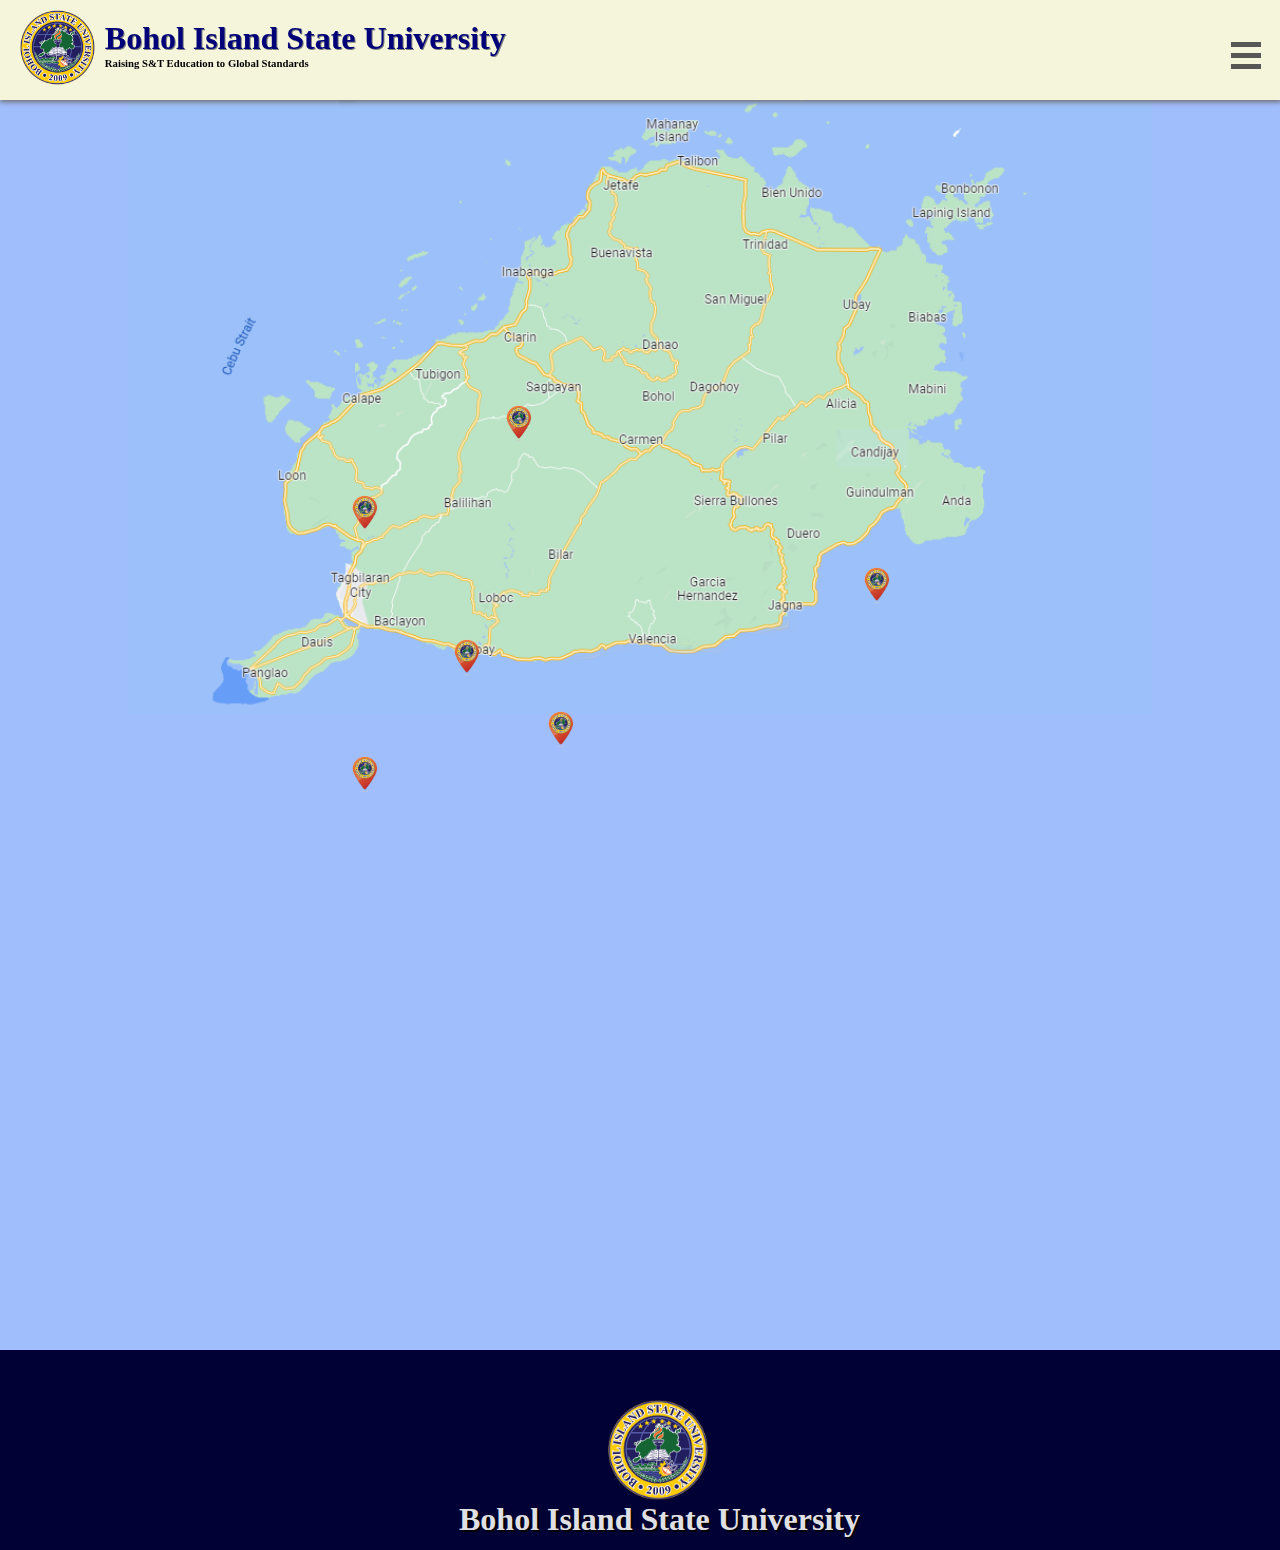
==== index.html @ 13147a53 "2nd commit" ====
<!DOCTYPE html>
<head>
    <meta charset="UTF-8">
    <meta http-equiv="X-UA-Compatible" content="IE=edge">
    <meta name="viewport" content="width=device-width, initial-scale=1.0">
    <title>Bohol Island State University</title>
    <link rel="stylesheet" href="front.css">
    <link rel="icon" href="logo.png">
</head>
<body><div class="burger">
    <div class="bur"></div>
    <div class="bur"></div>
    <div class="bur"></div>
    </div>
<header>
    <img class="BISUlogo"src="/logo.png" alt="BISU logo" height="75px">
    <h1>Bohol Island State University</h1>
    <h6>Raising S&T Education to Global Standards</h6>
</header>
<div class="bohol">
<img src="MAP.PNG" alt="Map of Bohol" width="80%" class="map">
</div>
<div class="Location">
    <img src="/icon.PNG" alt="Tagbilaran locator" class="tagbi">
    <img src="/icon.PNG" alt="Tagbilaran locator" class="balilihan">
    <img src="/icon.PNG" alt="Tagbilaran locator" class="calape">
    <img src="/icon.PNG" alt="Tagbilaran locator" class="clarin">
    <img src="/icon.PNG" alt="Tagbilaran locator" class="bilar">
    <img src="/icon.PNG" alt="Tagbilaran locator" class="candijay">
</div>
<footer>
    <img src="logo.png" alt="BISU logo" class="logfooter">
    <h1>Bohol Island State University</h1>
</footer>
</body>
</html>
---- front.css ----
.BISUlogo{
    float: left;
    margin-left: 20px;
    margin-right: 10px;
}
header h1{
margin-bottom: 0px;
padding-top: 10px;
color: rgb(0, 0, 121);
text-shadow: 1px 1px gray;
margin-top: 0px;

}
header h6{
margin-top: 0px;
}
header{
    background-color: beige;
    height: 90px;
    padding-top: 10px;
    box-shadow: 1px 1px 5px 1px rgb(110, 110, 110);
    width: 100%;
    position: fixed;
    z-index: 2;
    top: 0;
}
body{
    background-color:rgb(160, 189, 252);
    margin: 0%;
    height: 10%;
}
.bur{
    width: 30px;
    height: 5px;
    background-color: rgb(88, 87, 87);
    margin: 6px 0;
}
.burger{
    position: fixed;
    right:1.5%;
    top: 4%;
    z-index: 3;
}
.bohol {
    text-align: center;
    margin-top: 100px;
    position: relative;
}
.tagbi{
    width: 100px;
    height: 100px;
    position: absolute;
    right: 70%;
    top: 78%
}
.balilihan{
    width: 100px;
    height: 100px;
    position: absolute;
    right: 62%;
    top: 65%
}
.calape{
    width: 100px;
    height: 100px;
    position: absolute;
    right: 70%;
    top: 49%
}
.clarin{
    width: 100px;
    height: 100px;
    position: absolute;
    right: 58%;
    top: 39%;
}
.bilar{
    width: 100px;
    height: 100px;
    position: absolute;
    right: 54.7%;
    top: 73%;
}
.candijay{
    width: 100px;
    height: 100px;
    position: absolute;
    right: 30%;
    top: 57%;
}
footer{
    background-color:rgb(1, 1, 54);
    position: absolute;
    width: 1350px;
    height: 200px;
    top: 150%;
  }
  .logfooter{
    position:relative;
    width: 100px;
    height: 100px;
    top: 25%;
    left: 45%;
  }
  footer h1{
  color: rgb(224, 224, 228);
  text-shadow: 2px 2px rgb(0, 0, 0);
  position:absolute;
  top: 65%;
  left:34%;
}
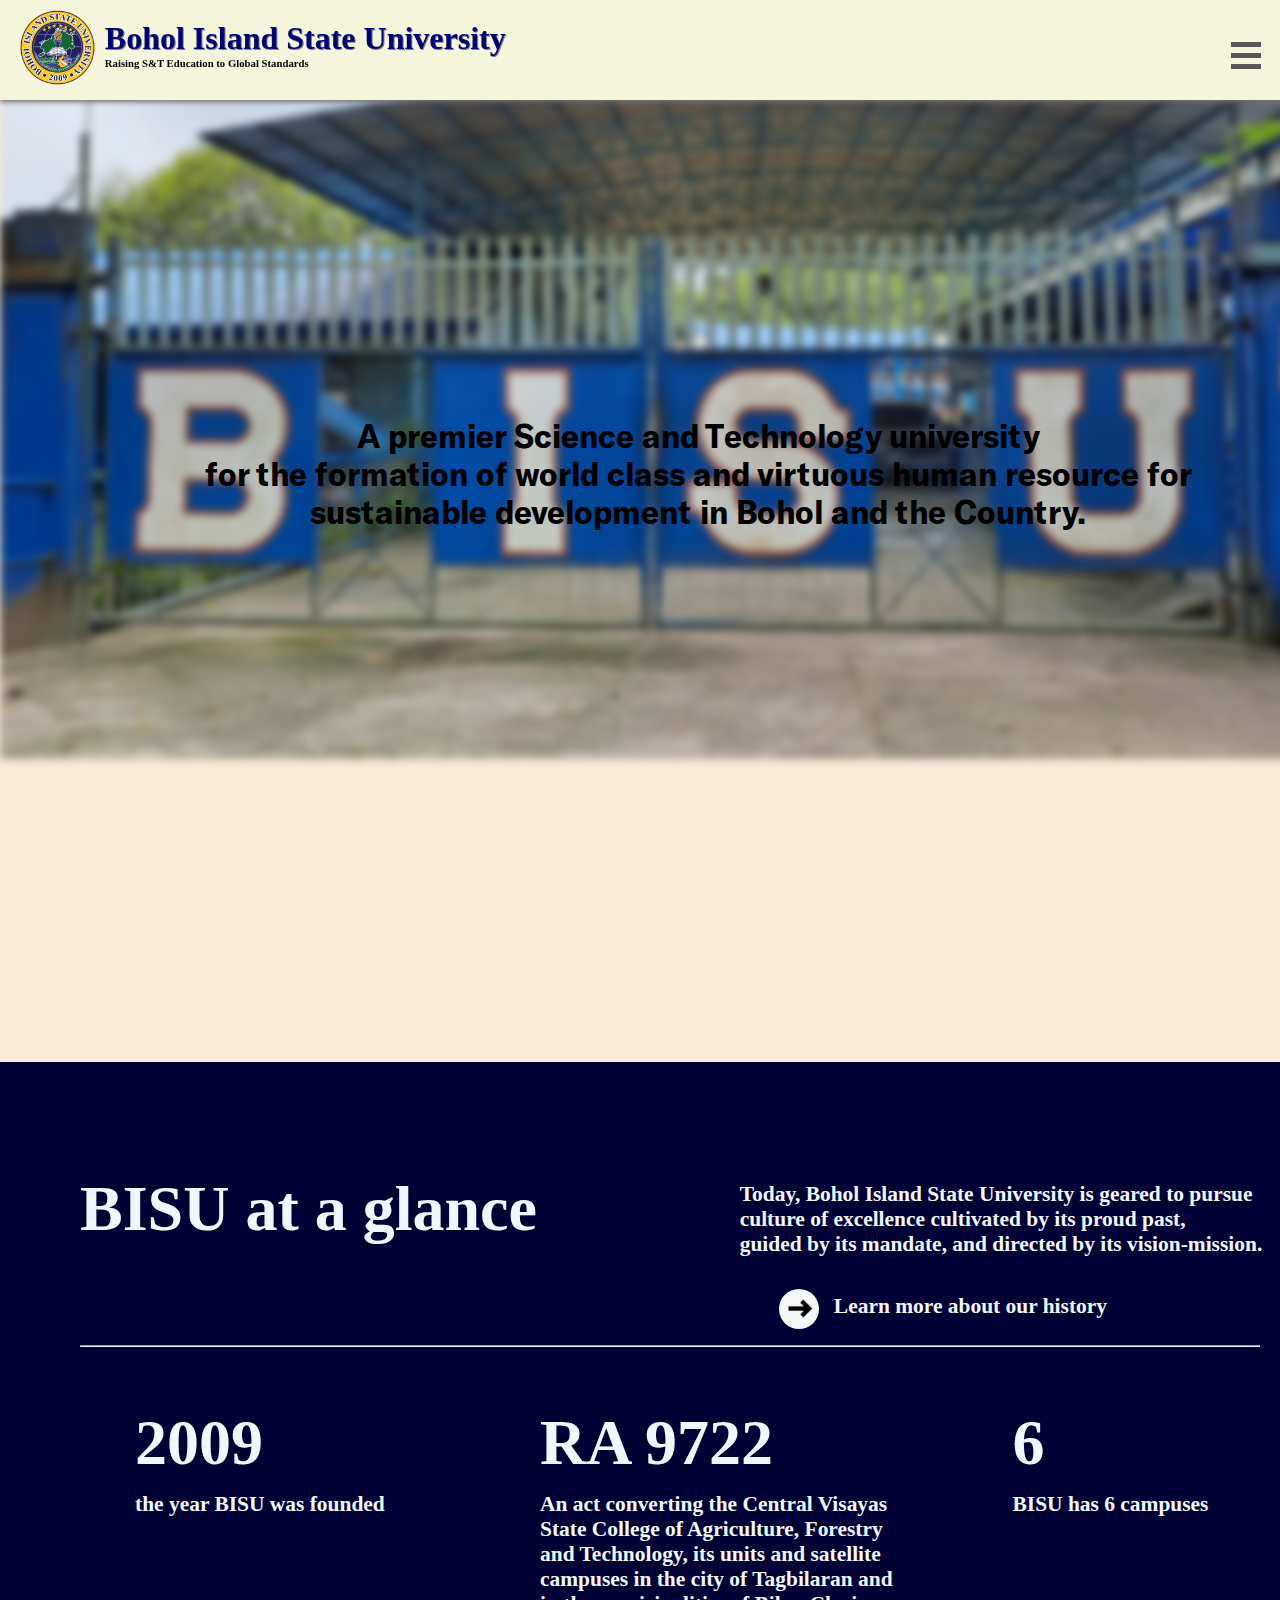
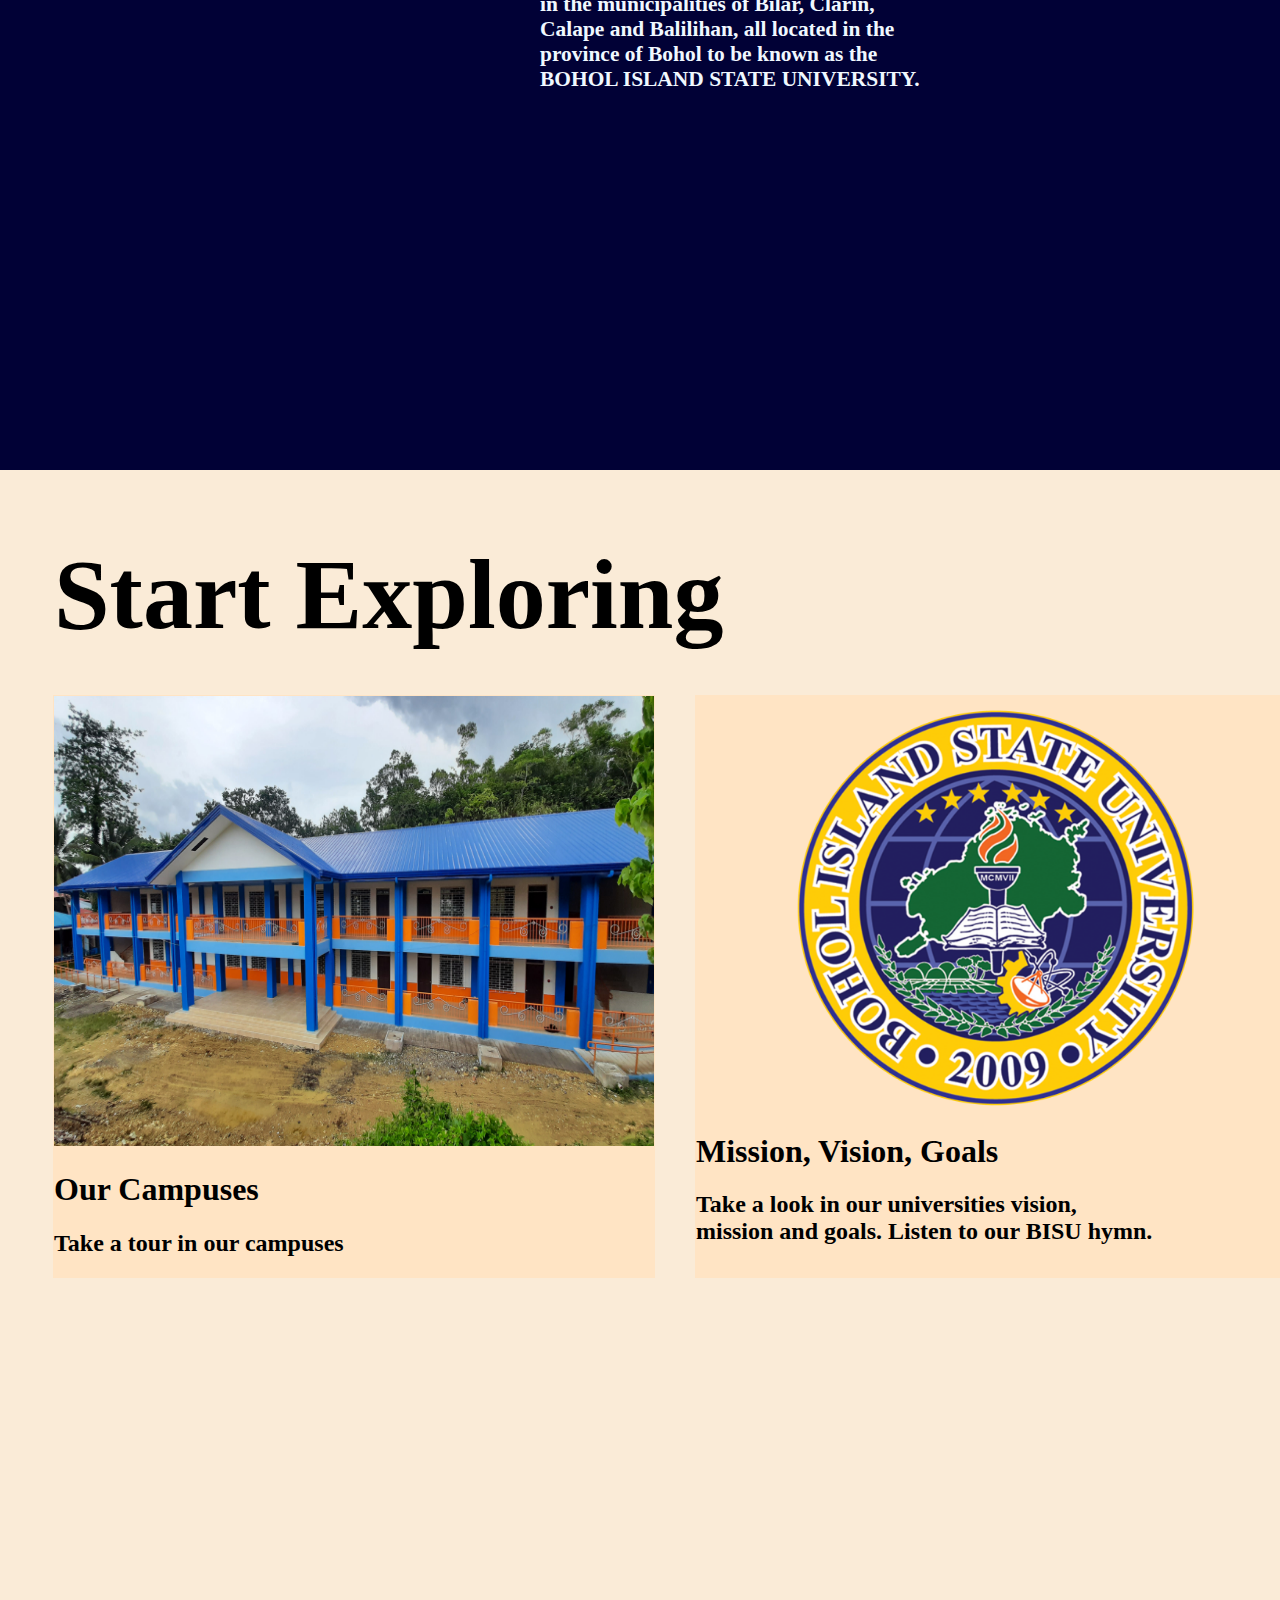
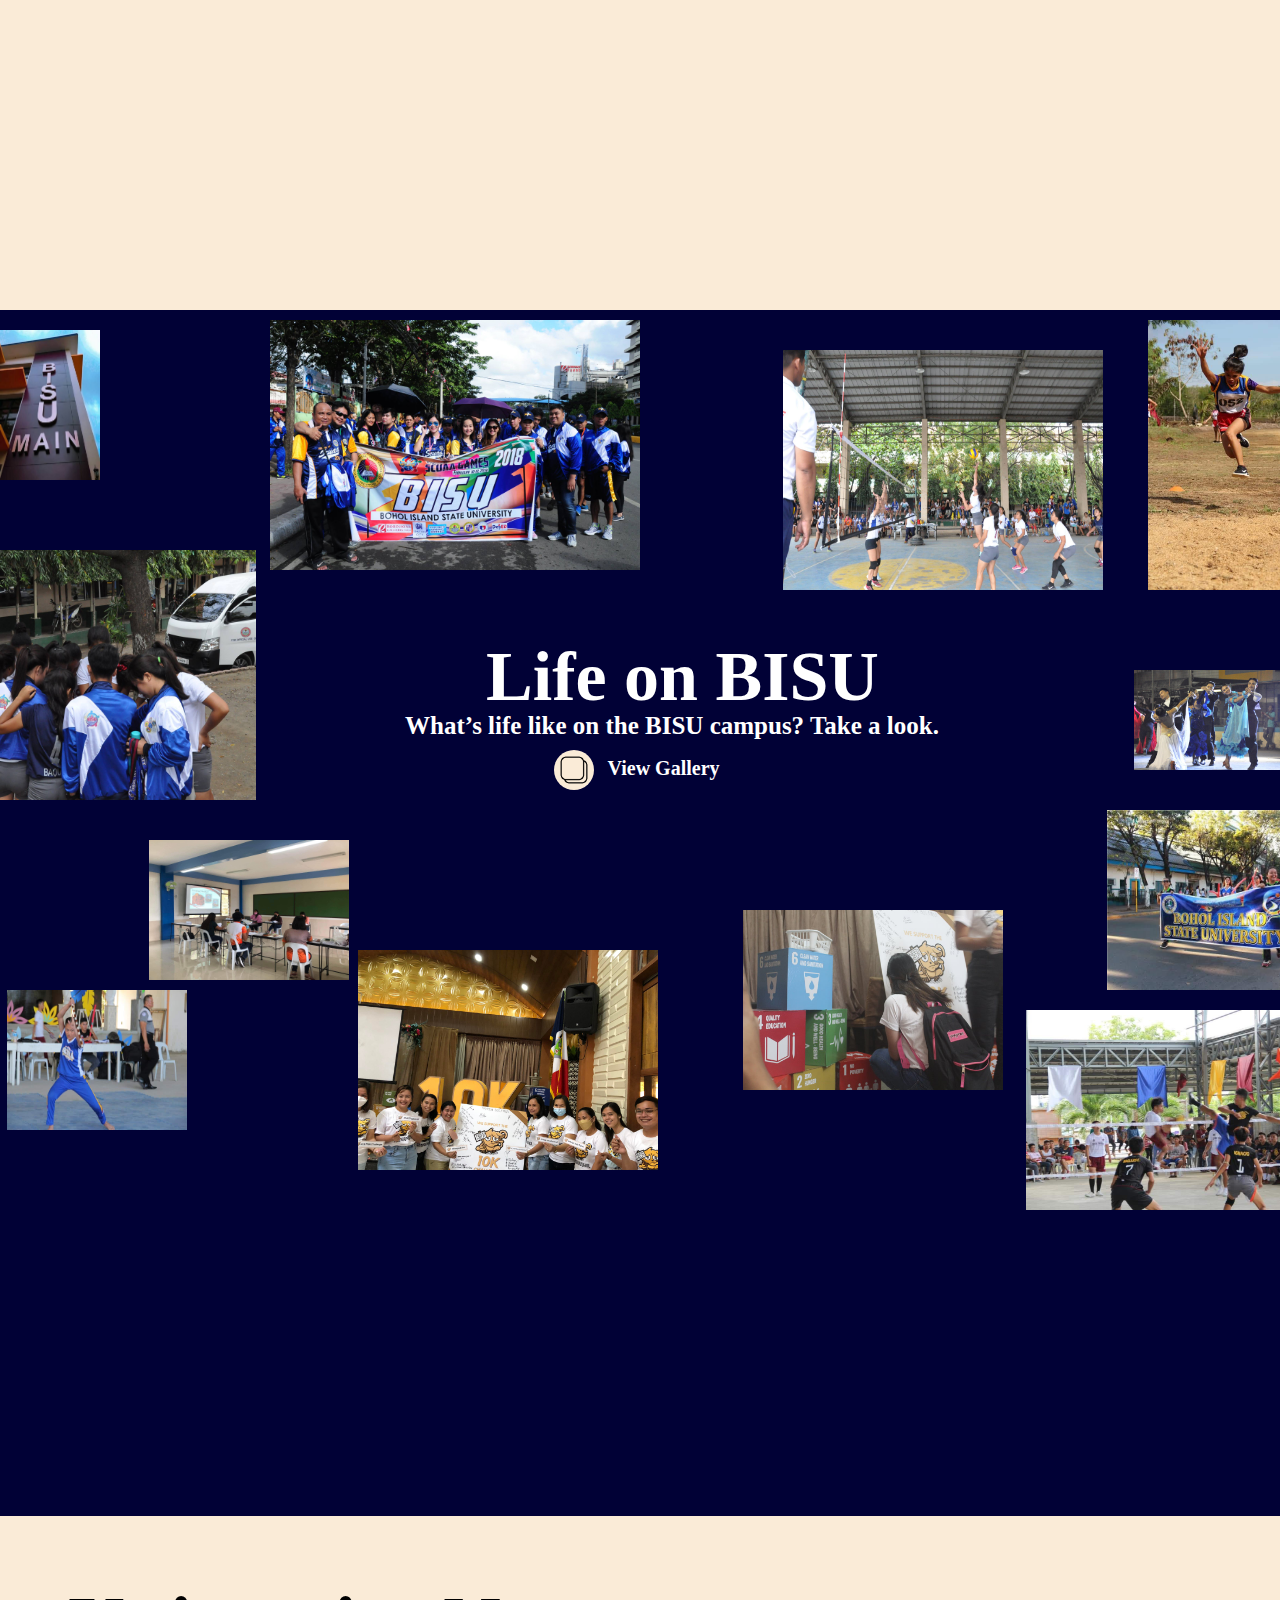
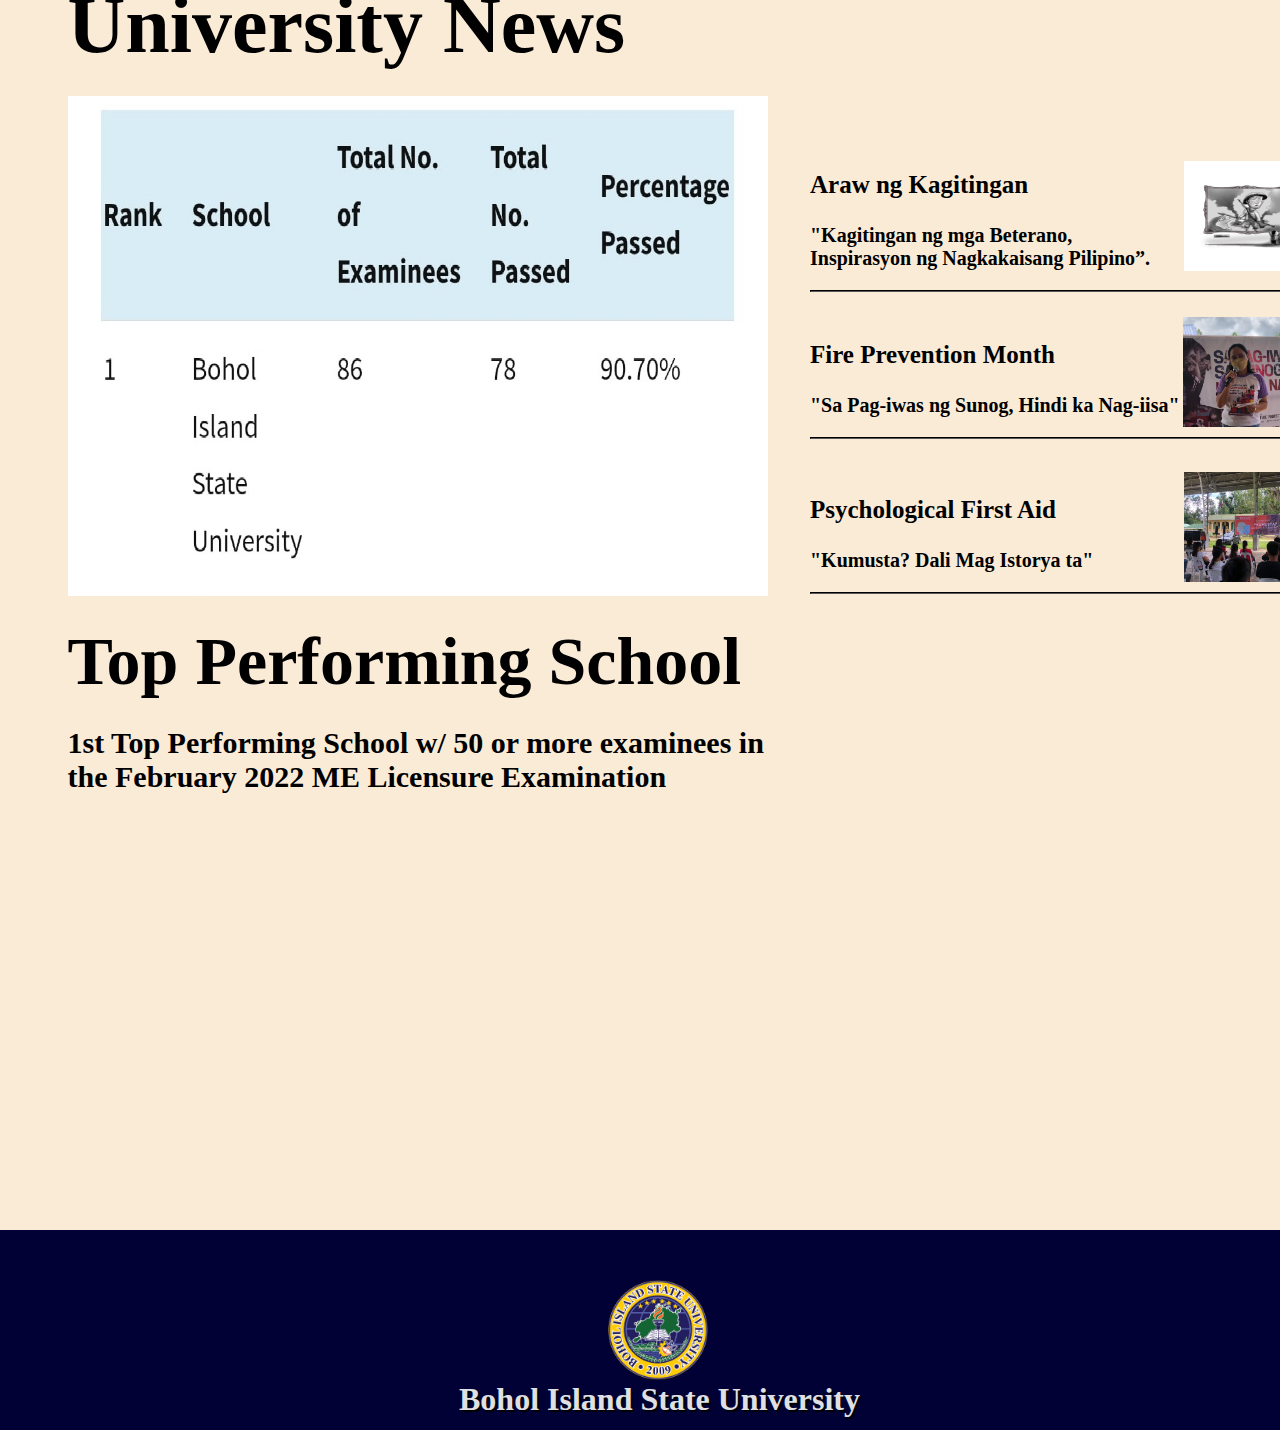
==== commit 426d4148: "3rd commit" ====
--- a/index.html
+++ b/index.html
@@ -1,36 +1,130 @@
 <!DOCTYPE html>
+<html lang="en">
 <head>
     <meta charset="UTF-8">
     <meta http-equiv="X-UA-Compatible" content="IE=edge">
     <meta name="viewport" content="width=device-width, initial-scale=1.0">
     <title>Bohol Island State University</title>
-    <link rel="stylesheet" href="front.css">
+    <link rel="stylesheet" href="home.css">
     <link rel="icon" href="logo.png">
 </head>
-<body><div class="burger">
-    <div class="bur"></div>
-    <div class="bur"></div>
-    <div class="bur"></div>
+<body>
+    <header>
+        <img class="BISUlogo"src="/logo.png" alt="BISU logo" height="75px">
+        <h1>Bohol Island State University</h1>
+        <h6>Raising S&T Education to Global Standards</h6>
+    </header>
+    <div class="burger">
+        <div class="bur"></div>
+        <div class="bur"></div>
+        <div class="bur"></div>
     </div>
-<header>
-    <img class="BISUlogo"src="/logo.png" alt="BISU logo" height="75px">
-    <h1>Bohol Island State University</h1>
-    <h6>Raising S&T Education to Global Standards</h6>
-</header>
-<div class="bohol">
-<img src="MAP.PNG" alt="Map of Bohol" width="80%" class="map">
-</div>
-<div class="Location">
-    <img src="/icon.PNG" alt="Tagbilaran locator" class="tagbi">
-    <img src="/icon.PNG" alt="Tagbilaran locator" class="balilihan">
-    <img src="/icon.PNG" alt="Tagbilaran locator" class="calape">
-    <img src="/icon.PNG" alt="Tagbilaran locator" class="clarin">
-    <img src="/icon.PNG" alt="Tagbilaran locator" class="bilar">
-    <img src="/icon.PNG" alt="Tagbilaran locator" class="candijay">
-</div>
-<footer>
-    <img src="logo.png" alt="BISU logo" class="logfooter">
-    <h1>Bohol Island State University</h1>
-</footer>
+    <div class="motto">
+        <h1><p>A premier Science and Technology university <br>
+             for the formation of world class and virtuous human resource for <br>
+             sustainable development in Bohol and the Country.
+        </p></h1>
+    </div> 
+    <div class="gate">
+    </div>   
+    div {
+        font-family: myFirstFont;
+      }
+    <div class="abisu">
+        <div class="bglance">
+        <h1>BISU at a glance</h1>
+        <h6 class="brief">Today, Bohol Island State University is geared to pursue <br> 
+            culture of excellence cultivated by its proud past, <br>guided by its mandate,
+             and directed by its vision-mission.</h6>
+             <!-- <img src="arrow.png" alt="arrow" class="arrow"> -->
+        <div class="arrow">
+        </div>
+        <h6 class="history"> Learn more about our history</h6>
+             <hr>
+        <h1 class="year">2009</h1>
+        <h6 class="found">the year BISU was founded</h6>
+
+        <h1 class="RA">RA 9722</h1>
+        <h6 class="act">An act converting the Central Visayas <br> 
+            State College of Agriculture, Forestry <br>
+            and Technology, its units and satellite <br>
+            campuses in the city of Tagbilaran and <br>
+            in the municipalities of Bilar, Clarin, <br>Calape 
+            and Balilihan, all located in the<br> province of 
+            Bohol to be known as the <br>
+            BOHOL ISLAND STATE UNIVERSITY.</h6>
+        <h1 class="camp">6</h1>
+        <h6 class="campus">BISU has 6 campuses</h6>
+    </div>
+    </div>
+    <div class="start">
+        <h1 class="explore"> Start Exploring </h1>
+        <table>
+            <tr>
+            <td class="t1">
+                <img src="campus.jpg" alt="Balilihan Campus">
+                <h1>Our Campuses</h1>
+                <h2>Take a tour in our campuses</h2>
+            </td>
+                <td class="t2">
+                    <img src="logo.png" alt="BISU logo" class="bisulo">
+                   
+                    <h1> Mission, Vision, Goals</h1>
+                    <h2> Take a look in our universities vision,<br>
+                    mission and goals. Listen to our BISU hymn.</h2>
+                </td>
+            </tr>
+        </table>
+    </div>    
+    <div class="gallery">
+        <h1 class="life">Life on BISU</h1>
+        <h5 class="look">What’s life like on the BISU campus? Take a look.</h5>
+        <h6 class="gal">View Gallery</h6>
+        <img class="gallicon"src="/gallery.PNG" alt="">
+        <img src="1.jpg" alt="BISU SCUAA 2018" class="tarp">
+        <img src="12.jpg" alt="BISU MAIN" class="main">
+        <img src="2.jpg" alt="Volleyball players huddle" class="huddle">
+        <img src="3.jpg" alt="Students playing volleyball" class="vball">
+        <img src="9.jpg" alt="High jump" class="hjump">
+        <img src="4.jpg" alt="dance sports" class="dsports">
+        <img src="5.jpg" alt="title proposal" class="title">
+        <img src="8.jpg" alt="Arnis" class="arnis">
+        <img src="6.jpg" alt="Little Tarsi 10K Challenge" class="tarsi">
+        <img src="7.jpg" alt="student signing" class="sign">
+        <img src="10.jpg" alt="Parade" class="parade">
+        <img src="11.jpg" alt="student playing sepak takraw" class="takraw">
+    </div>        
+    <div class="news">
+        <div>
+        <h1 class="unews">University News</h1>
+        <img src="top1.jpg" alt="Top Performing School" class="top">
+        <h2 class="hl">Top Performing  School</h2>
+        <h3 class="des">1st Top Performing School w/ 50 or more examinees
+            in <br>the February 2022 ME Licensure Examination</h3>
+        </div>
+        <div class="Kag">    
+        <h3 class="araw">Araw ng Kagitingan</h3> 
+        <h3 class="theme">"Kagitingan ng mga Beterano, 
+            <br>Inspirasyon ng Nagkakaisang Pilipino”.</h3>  
+            <img src="valor.jpg" alt="Day of Valor" class="valor">
+             <hr class="hr1">
+        </div>
+        <div class="fire">
+            <h3 class="preve">Fire Prevention Month</h3> 
+            <h3 class="iwas">"Sa Pag-iwas ng Sunog, Hindi ka Nag-iisa"</h3>  
+                <img src="sunog.jpg" alt="Dr. Arceli Hernando" class="sunog">
+                <hr class="hr2">
+        </div>
+        <div class="paf">
+            <h3 class="first">Psychological First Aid</h3> 
+            <h3 class="aid">"Kumusta? Dali Mag Istorya ta"</h3>  
+                <img src="PAF.jpg" alt="Psychological First Aid" class="psych">
+                <hr class="hr3">
+        </div>
+    </div>
+    <footer>
+        <img src="logo.png" alt="BISU logo" class="logfooter">
+        <h1>Bohol Island State University</h1>
+    </footer>
 </body>
 </html>--- a/home.css
+++ b/home.css
@@ -0,0 +1,464 @@
+.BISUlogo{
+    float: left;
+    margin-left: 20px;
+    margin-right: 10px;
+}
+header h1{
+    margin-bottom: 0px;
+    padding-top: 10px;
+    color: rgb(0, 0, 121);
+    text-shadow: 1px 1px gray;
+    margin-top: 0px;
+}
+header h6{
+    margin-top: 0px;
+}
+header{
+    background-color: beige;
+    height: 90px;
+    padding-top: 10px;
+    box-shadow: 1px 1px 5px 1px rgb(110, 110, 110);
+    width: 100%;
+    position: fixed;
+    z-index: 2;
+    top: 0;
+}
+body{
+    background-color:antiquewhite;
+    margin: 0%;
+}
+.bur{
+    width: 30px;
+    height: 5px;
+    background-color: rgb(88, 87, 87);
+    margin: 6px 0;
+}
+.burger{
+    position: fixed;
+    right:1.5%;
+    top: 4%;
+    z-index: 3;
+}
+.motto{
+    position: absolute;
+    text-align: center;
+    margin: 30% auto;
+    left: 16%;
+    z-index: 1;
+    font-family: myFirstFont;
+}
+@font-face {
+    font-family: myFirstFont;
+    src: url("GTBold.ttf");
+  }
+.gate{
+    position:absolute;
+    width: 1350px;
+    height: 2000px;
+    background-image: url("gate.jpg");
+    background-size: contain;
+    background-repeat: no-repeat;
+    filter: blur(4.5px);
+}
+.abisu{
+    background-color:rgb(1, 1, 54);
+    position: absolute;
+    width: 1350px;
+    height: 2000px;
+    top: 118%;
+    
+}
+.bglance{
+    color: aliceblue;
+    padding-top: 5%;
+    font-size: xx-large;
+    margin-left: 80px;
+}
+.brief{
+    position:absolute;
+    top: 3.5%;
+    right: 6.5%;
+}
+hr {
+    display:block;
+    margin-top: 0.5em;
+    margin-bottom: 0.5em;
+    margin-left: 0px;
+    margin-right: 90px;
+    border-style: inset;
+    border-width: 1px;
+    color: aliceblue;
+  }
+.history{
+    position:absolute;
+    top: 9.1%;
+    right: 18%;
+}
+.arrow{
+    /* background-color: antiquewhite; */
+    background-image: url("arrow3.png");
+    background-size: cover;
+    background-position-y:center;
+    border-radius: 50%;
+    height: 40px;
+    width: 40px;
+    background-size: 150px;
+    background-position-x: 46.5%;
+    position: relative;
+    left:55%;
+}
+.year{
+    position:absolute;
+    left: 10%;
+}
+.found{
+    position:absolute;
+    left: 10%;
+    top: 19%;
+}
+.RA{
+    position:absolute;
+    left: 40%;
+}
+.act{
+    position:absolute;
+    left: 40%;
+    top: 19%;
+}
+.camp
+{
+    position:absolute;
+    left: 75%;
+}
+.campus{
+    position:absolute;
+    left: 75%;
+    top: 19%;
+}
+.start{
+    background-color:antiquewhite;
+    position: absolute;
+    width: 1350px;
+    height: 2000px;
+    top: 230%;
+}
+.explore{
+    position:absolute;
+    left: 4%;
+    font-size: 100px;
+}
+td{
+    position: relative;
+    background-color: bisque;
+    top: 50px;
+    
+}
+td img{
+   width: 600px;
+   height: 450px; 
+ 
+}
+.bisulo{
+    width: 400px;
+    height: 400px;
+    padding: 0 100px;
+}
+table{
+    margin: 0 auto;
+    margin-top: 10%;
+    width: 800px;
+    border-spacing: 40px;
+}
+.t1:hover{
+    background-color:floralwhite;
+}
+.t2:hover{
+    background-color:floralwhite;
+}
+.gallery{
+    background-color:rgb(1, 1, 54);
+    position: absolute;
+    width: 1350px;
+    height: 2000px;
+    top: 390%;
+}
+.life{
+    position:absolute;
+    font-size: 70px;
+    top: 280px;
+    font-family:serif;
+    color: white;
+    left: 36%;
+}
+.look{
+    position:absolute;
+    left: 5%;
+    font-size: 25px;
+    top: 360px;
+    font-family:serif;
+    color: white;
+    left: 30%;
+}
+.gal{
+    position:absolute;
+    font-size: 20px;
+    top: 400px;
+    font-family:serif;
+    color: white;
+    left: 45%;
+}
+.gallicon{
+
+    background-color: antiquewhite; 
+    /* background-image: url(arrow3.png); */
+    background-size: cover;
+    background-position-y: center;
+    border-radius: 50%;
+    height: 40px;
+    width: 40px;
+    top: 22%;
+    background-size: 150px;
+    /* background-position-x: 46.5%; */
+    position: relative;
+    left: 41%;
+    z-index: 1;
+}
+.main{
+    height: 150px;
+    width: 100px;
+    position: absolute;
+    left:0px;
+    top: 20px;
+}
+.tarp{
+    height: 250px;
+    width:370px;
+    position: absolute;
+    left:20%;
+    top: .5%;
+}
+.huddle{
+    height: 250px;
+    width:350px;
+    position: absolute;
+    left:-7%;
+    top: 12%;
+}
+.vball{
+    height: 240px;
+    width:320px;
+    position: absolute;
+    left: 58%;
+    top: 2% ;
+}
+.hjump{
+    height: 270px;
+    width:200px;
+    position: absolute;
+    left: 85%;
+    top: .5%;
+}
+.dsports{
+    height: 100px;
+    width:150px;
+    position: absolute;
+    left: 84%;
+    top: 18%;
+}   
+.title{
+    height: 140px;
+    width:200px;
+    position: absolute;
+    left: 11%;
+    top: 26.5%;
+}
+.arnis{
+    height: 140px;
+    width:180px;
+    position: absolute;
+    left: .5%;
+    top: 34%;
+}
+.tarsi{
+    height: 220px;
+    width:300px;
+    position: absolute;
+    left: 26.5%;
+    top: 32%;
+}
+.sign{
+    height: 180px;
+    width:260px;
+    position: absolute;
+    left: 55%;
+    top: 30%; 
+}
+.parade{
+    height: 180px;
+    width:260px;
+    position: absolute;
+    left: 82%;
+    top: 25%;   
+}
+.takraw{
+    height: 200px;
+    width:320px;
+    position: absolute;
+    left: 76%;
+    top: 35%; 
+}
+.news{
+    background-color:antiquewhite;
+    position: absolute;
+    width: 1350px;
+    height: 1000px;
+    top: 524%;
+}
+.unews{
+    position:absolute;
+    font-size: 80px;
+    top:1%;
+    font-family:serif;
+    color:black;
+    left: 5%;
+}
+.top{
+    height: 500px;
+    width:700px;
+    position: absolute;
+    left: 5%;
+    top: 18%;
+}
+.hl{
+    position:absolute;
+    font-size: 68px;
+    top:65%;
+    font-family:serif;
+    color:black;
+    left: 5%;
+}
+.des{
+    position:absolute;
+    font-size: 30px;
+    top:78%;
+    font-family:serif;
+    color:black;
+    left: 5%;
+}
+.araw{
+    font-size: 25px;
+    font-family:serif;
+    color:black;
+}
+.theme{
+    font-size: 20px;
+    font-family:serif;
+    color:black;
+}
+.valor{
+    height: 110px;
+    width:140px;
+    position: absolute;
+    top: 10%;
+    left: 110%;
+} 
+.hr1{
+    display:block;
+    margin-left: 0%;
+    margin-right: 0%;
+    border-style: inset;
+    border-width: 1px;
+    border-color: rgb(3, 3, 3);
+    position:relative;
+    width: 150%;
+  }
+  .Kag{
+      position: absolute;
+      left: 60%;
+      top: 23%;
+  }
+.fire{
+    position: absolute;
+    left: 60%;
+    top: 40%;
+}
+.preve{
+    font-size: 25px;
+    font-family:serif;
+    color:black;
+}
+.iwas{
+    font-size: 20px;
+    font-family:serif;
+    color:black;
+}
+.sunog{
+    height: 110px;
+    width:140px;
+    position: absolute;
+    top: 1%;
+    left: 101%;
+} 
+.hr2{
+    display:block;
+    margin-left: 0%;
+    margin-right: 0%;
+    border-style: inset;
+    border-width: 1px;
+    border-color: rgb(3, 3, 3);
+    position:relative;
+    width: 138%;
+  }
+.paf{
+    position: absolute;
+    left: 60%;
+    top: 55.5%;
+}
+.first{
+    font-size: 25px;
+    font-family:serif;
+    color:black;
+}
+.aid{
+    font-size: 20px;
+    font-family:serif;
+    color:black;
+}
+.psych{
+    height: 110px;
+    width:140px;
+    position: absolute;
+    top: 1%;
+    left: 132%;
+} 
+.hr3{
+    display:block;
+    margin-left: 0%;
+    margin-right: 0%;
+    border-style: inset;
+    border-width: 1px;
+    border-color: rgb(3, 3, 3);
+    position:relative;
+    width: 180%;
+  }
+  footer{
+    background-color:rgb(1, 1, 54);
+    position: absolute;
+    width: 1350px;
+    height: 200px;
+    top: 670%;
+  }
+  .logfooter{
+    position:relative;
+    width: 100px;
+    height: 100px;
+    top: 25%;
+    left: 45%;
+  }
+  footer h1{
+  color: rgb(224, 224, 228);
+  text-shadow: 2px 2px rgb(0, 0, 0);
+  position:absolute;
+  top: 65%;
+  left:34%;
+}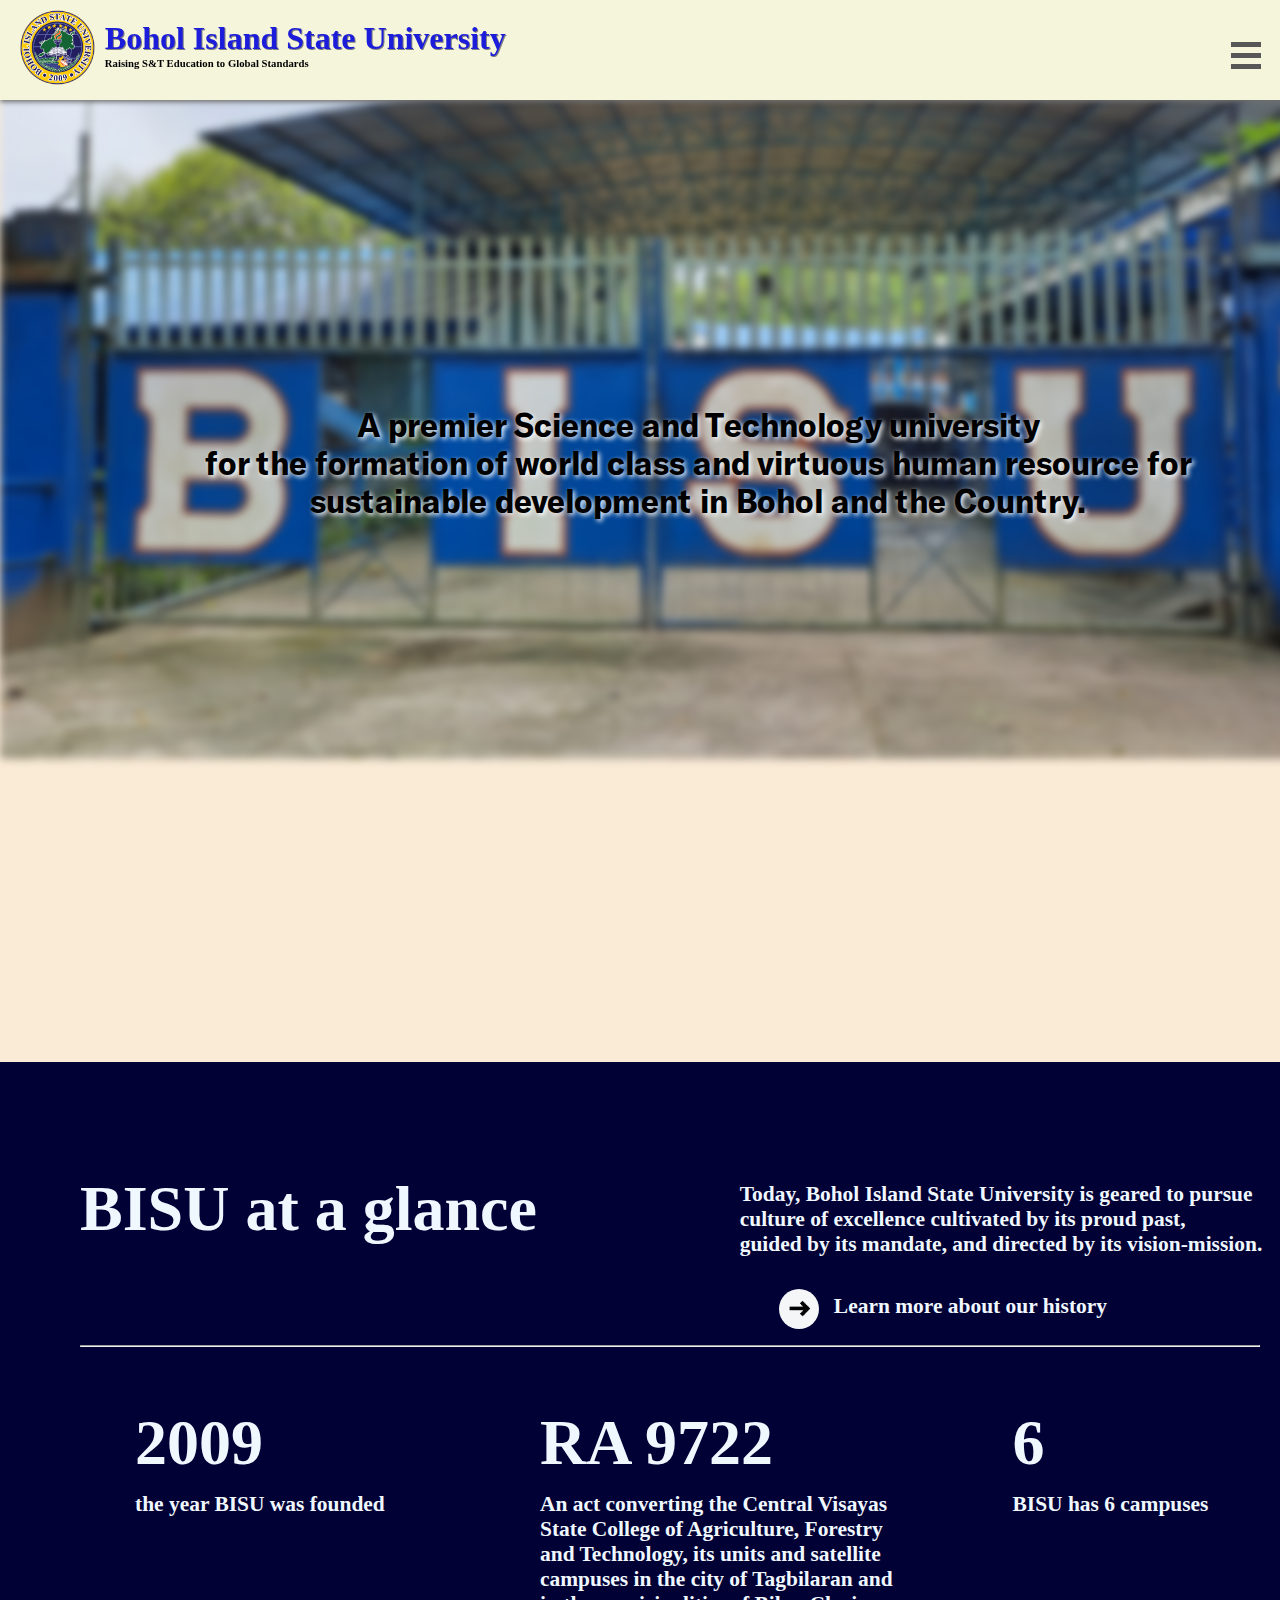
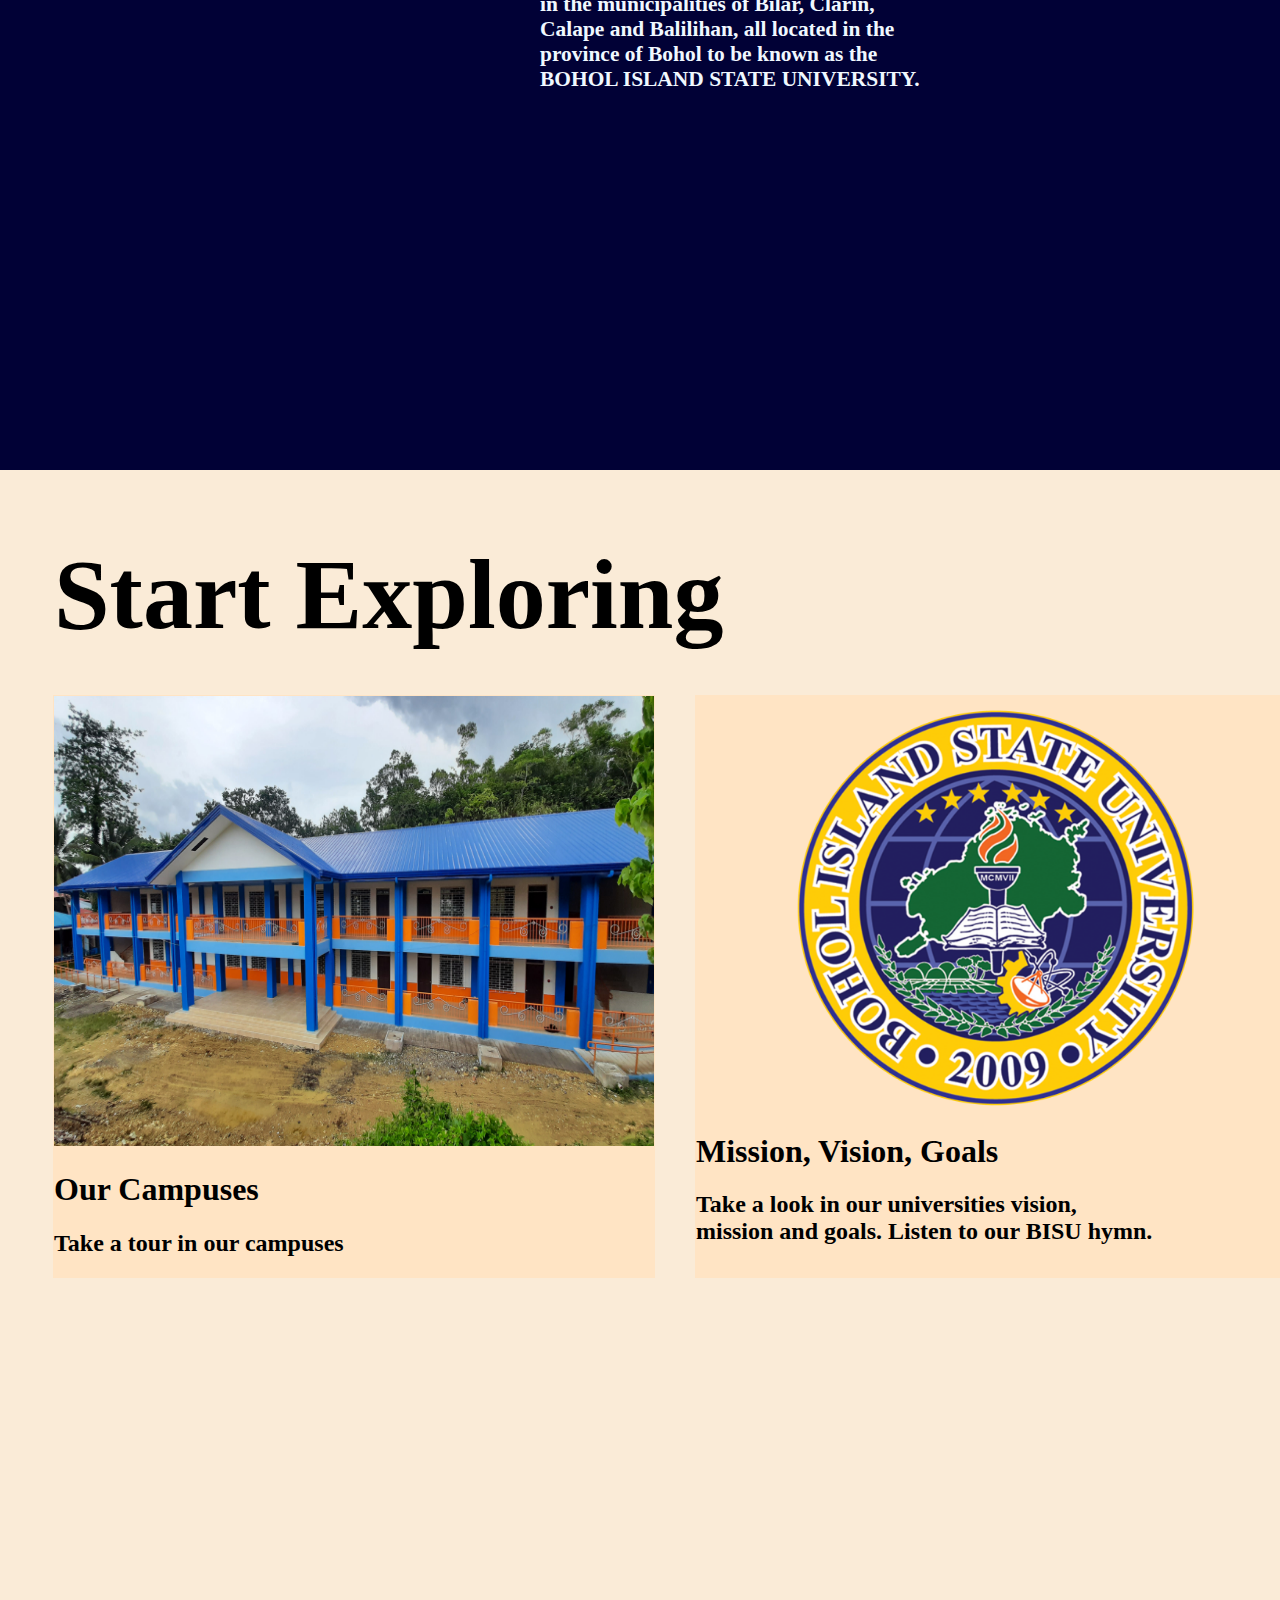
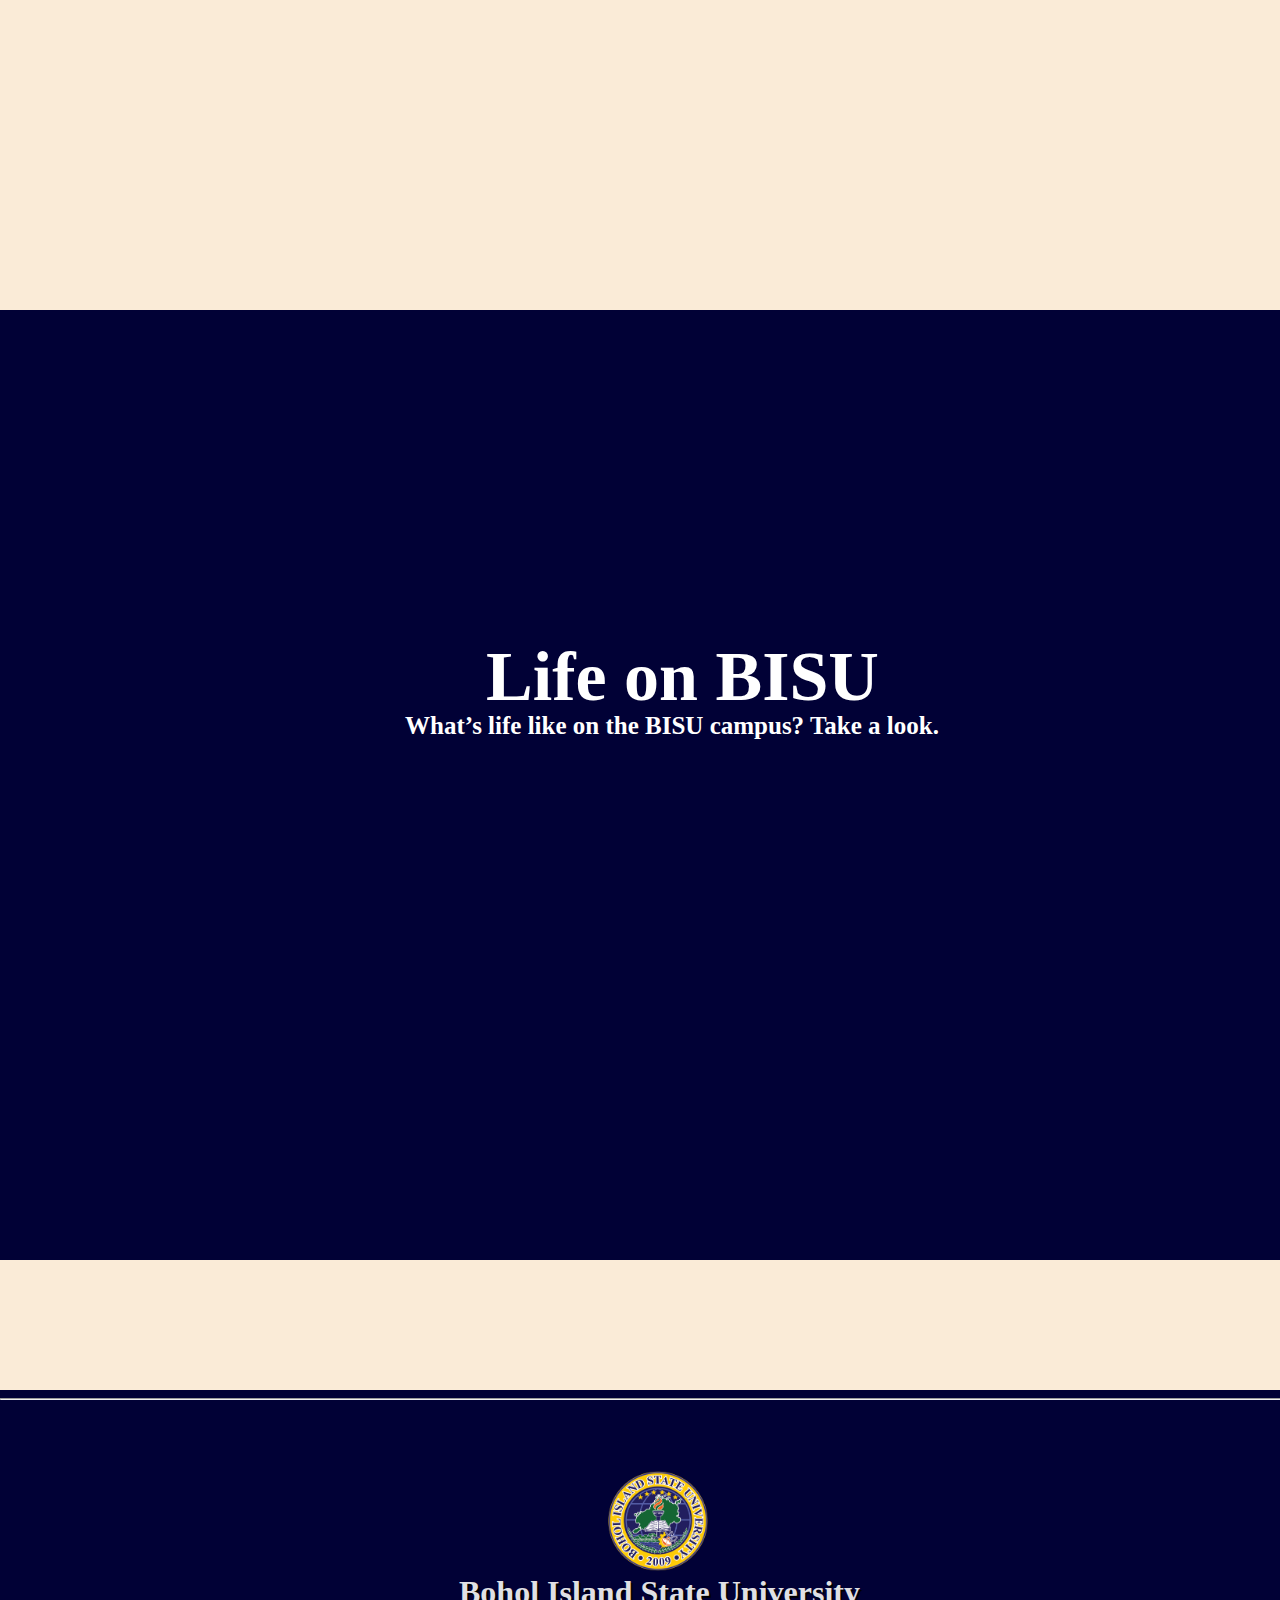
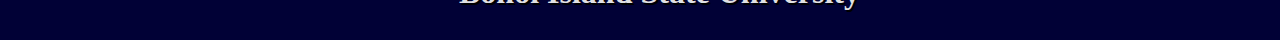
==== commit 2f957ae2: "4th Commit" ====
--- a/index.html
+++ b/index.html
@@ -9,21 +9,31 @@
     <link rel="icon" href="logo.png">
 </head>
 <body>
-    <header>
-        <img class="BISUlogo"src="/logo.png" alt="BISU logo" height="75px">
+    <header id="header">
+        <img class="BISUlogo"src="./logo.png" alt="BISU logo" height="75px">
         <h1>Bohol Island State University</h1>
         <h6>Raising S&T Education to Global Standards</h6>
+        <div class="nav" id="nav">
+            <a href="/" class="navhome"><h1>HOME</h1>
+            <hr> </a>
+            <a href="history.html" class="navhistory"><h1>HISTORY</h1>
+            <hr> </a>
+            <a href="/map.html" class="navcamp"><h1>CAMPUS</h1>
+            <hr> </a>
+            <a href="/VMG.html" class="navis"><h1>Vision, Mission, and Goals</h1>
+            <hr></a>
+        </div>
     </header>
-    <div class="burger">
+    <div class="burger" onclick="visibility()">
         <div class="bur"></div>
         <div class="bur"></div>
         <div class="bur"></div>
     </div>
     <div class="motto">
-        <h1><p>A premier Science and Technology university <br>
+        <h1>A premier Science and Technology university <br>
              for the formation of world class and virtuous human resource for <br>
              sustainable development in Bohol and the Country.
-        </p></h1>
+        </h1>
     </div> 
     <div class="gate">
     </div>   
@@ -37,8 +47,10 @@
             culture of excellence cultivated by its proud past, <br>guided by its mandate,
              and directed by its vision-mission.</h6>
              <!-- <img src="arrow.png" alt="arrow" class="arrow"> -->
+        <a href="history.html">
         <div class="arrow">
         </div>
+        </a>
         <h6 class="history"> Learn more about our history</h6>
              <hr>
         <h1 class="year">2009</h1>
@@ -62,16 +74,22 @@
         <table>
             <tr>
             <td class="t1">
+                <a href="/map.html">
+                <div class="ourcampus">
                 <img src="campus.jpg" alt="Balilihan Campus">
                 <h1>Our Campuses</h1>
                 <h2>Take a tour in our campuses</h2>
+                </div>
+                </a>
             </td>
                 <td class="t2">
+                    <a href="/VMG.html">
                     <img src="logo.png" alt="BISU logo" class="bisulo">
                    
                     <h1> Mission, Vision, Goals</h1>
                     <h2> Take a look in our universities vision,<br>
                     mission and goals. Listen to our BISU hymn.</h2>
+                </a>
                 </td>
             </tr>
         </table>
@@ -79,52 +97,64 @@
     <div class="gallery">
         <h1 class="life">Life on BISU</h1>
         <h5 class="look">What’s life like on the BISU campus? Take a look.</h5>
-        <h6 class="gal">View Gallery</h6>
-        <img class="gallicon"src="/gallery.PNG" alt="">
-        <img src="1.jpg" alt="BISU SCUAA 2018" class="tarp">
-        <img src="12.jpg" alt="BISU MAIN" class="main">
-        <img src="2.jpg" alt="Volleyball players huddle" class="huddle">
-        <img src="3.jpg" alt="Students playing volleyball" class="vball">
-        <img src="9.jpg" alt="High jump" class="hjump">
-        <img src="4.jpg" alt="dance sports" class="dsports">
-        <img src="5.jpg" alt="title proposal" class="title">
-        <img src="8.jpg" alt="Arnis" class="arnis">
-        <img src="6.jpg" alt="Little Tarsi 10K Challenge" class="tarsi">
-        <img src="7.jpg" alt="student signing" class="sign">
-        <img src="10.jpg" alt="Parade" class="parade">
-        <img src="11.jpg" alt="student playing sepak takraw" class="takraw">
+        <img src="1.jpg" alt="BISU SCUAA 2018" class="tarp" id="tarp">
+        <img src="2.jpg" alt="Volleyball players huddle" class="huddle" id="huddle">
+        <img src="3.jpg" alt="Students playing volleyball" class="vball" id="vball">
+        <img src="9.jpg" alt="High jump" class="hjump" id="hjump">
+        <img src="5.jpg" alt="title proposal" class="title" id="title">
+        <img src="8.jpg" alt="Arnis" class="arnis" id="arnis">
+        <img src="6.jpg" alt="Little Tarsi 10K Challenge" class="tarsi" id="tarsi">
+        <img src="7.jpg" alt="student signing" class="sign" id="sign">
+        <img src="10.jpg" alt="Parade" class="parade" id="parade">
+        <img src="11.jpg" alt="student playing sepak takraw" class="takraw" id="takraw">
     </div>        
-    <div class="news">
-        <div>
-        <h1 class="unews">University News</h1>
-        <img src="top1.jpg" alt="Top Performing School" class="top">
-        <h2 class="hl">Top Performing  School</h2>
-        <h3 class="des">1st Top Performing School w/ 50 or more examinees
-            in <br>the February 2022 ME Licensure Examination</h3>
-        </div>
-        <div class="Kag">    
-        <h3 class="araw">Araw ng Kagitingan</h3> 
-        <h3 class="theme">"Kagitingan ng mga Beterano, 
-            <br>Inspirasyon ng Nagkakaisang Pilipino”.</h3>  
-            <img src="valor.jpg" alt="Day of Valor" class="valor">
-             <hr class="hr1">
-        </div>
-        <div class="fire">
-            <h3 class="preve">Fire Prevention Month</h3> 
-            <h3 class="iwas">"Sa Pag-iwas ng Sunog, Hindi ka Nag-iisa"</h3>  
-                <img src="sunog.jpg" alt="Dr. Arceli Hernando" class="sunog">
-                <hr class="hr2">
-        </div>
-        <div class="paf">
-            <h3 class="first">Psychological First Aid</h3> 
-            <h3 class="aid">"Kumusta? Dali Mag Istorya ta"</h3>  
-                <img src="PAF.jpg" alt="Psychological First Aid" class="psych">
-                <hr class="hr3">
-        </div>
-    </div>
     <footer>
+        <hr>
         <img src="logo.png" alt="BISU logo" class="logfooter">
         <h1>Bohol Island State University</h1>
     </footer>
+    <script>
+        document.documentElement.onscroll = function(){hide()};
+        const hide = () =>{
+            console.log(1)
+        }
+        const visibility = () =>{
+            if(document.getElementById("nav").style.visibility==="hidden"){
+                return document.getElementById("nav").style.visibility="visible"
+            }else{
+                return document.getElementById("nav").style.visibility="hidden"
+            }
+    }
+    window.onscroll = function() {scrollFunction()};
+    const scrollFunction =()=>{
+        if( document.documentElement.scrollTop > 2300){
+            document.getElementById("tarp").style.animationName="slideUp";
+            document.getElementById("tarp").style.visibility="visible";
+            document.getElementById("huddle").style.animationName="slideUp";
+            document.getElementById("huddle").style.visibility="visible";
+            document.getElementById("vball").style.animationName="slideUp";
+            document.getElementById("vball").style.visibility="visible";
+            document.getElementById("hjump").style.animationName="slideUp";
+            document.getElementById("hjump").style.visibility="visible";
+            document.getElementById("title").style.animationName="slideUp";
+            document.getElementById("title").style.visibility="visible";
+            document.getElementById("arnis").style.animationName="slideUp";
+            document.getElementById("arnis").style.visibility="visible";
+            document.getElementById("tarsi").style.animationName="slideUp";
+            document.getElementById("tarsi").style.visibility="visible";
+            document.getElementById("sign").style.animationName="slideUp";
+            document.getElementById("sign").style.visibility="visible";
+            document.getElementById("parade").style.animationName="slideUp";
+            document.getElementById("parade").style.visibility="visible";
+            document.getElementById("takraw").style.animationName="slideUp";
+            document.getElementById("takraw").style.visibility="visible";
+        }
+        if(document.documentElement.scrollTop>100){
+            document.getElementById("header").style.visibility="hidden";
+        }else{
+            document.getElementById("header").style.visibility="visible";
+    }   
+}
+    </script>
 </body>
 </html>--- a/home.css
+++ b/home.css
@@ -6,12 +6,22 @@
 header h1{
     margin-bottom: 0px;
     padding-top: 10px;
-    color: rgb(0, 0, 121);
+    color: rgb(28, 28, 219);
     text-shadow: 1px 1px gray;
     margin-top: 0px;
 }
 header h6{
     margin-top: 0px;
+}
+@keyframes hide { 
+0%{
+    opacity: 0%;
+    transform: translateY(100%);
+}
+100%{
+    opacity: 1;
+    transform: translateY(0%);
+}
 }
 header{
     background-color: beige;
@@ -22,6 +32,54 @@
     position: fixed;
     z-index: 2;
     top: 0;
+    animation-duration: 1s;
+}
+.nav{
+    visibility: hidden;
+    position: absolute;
+    top: 60%;
+    background-color:rgba(0, 0, 0, 0.767);
+    padding: 10px;
+    width: 20%;
+    right: 1%;
+}
+.nav h1{
+    color: white;
+    text-align: center;
+    padding-bottom: 10px;
+}
+header hr{
+    width: 80%;
+    visibility: hidden;
+    position: relative;
+    left: 10%;
+}
+.nav a{
+    text-decoration: none;
+}
+.navhome:hover hr{
+    visibility: visible;
+    animation-name: hr;
+    animation-duration: .2s;
+}
+.navhistory:hover hr{
+    visibility: visible;
+    animation-name: hr;
+    animation-duration: .2s;
+}
+.navcamp:hover hr{
+    visibility: visible;
+    animation-name: hr;
+    animation-duration: .2s;
+}
+.navis:hover hr{
+    visibility: visible;
+    animation-name: hr;
+    animation-duration: .2s;
+}
+@keyframes hr{
+    from{width: 0%;}
+    to{width: 80%;}
 }
 body{
     background-color:antiquewhite;
@@ -46,6 +104,7 @@
     left: 16%;
     z-index: 1;
     font-family: myFirstFont;
+    text-shadow: 2px 2px 5px white;
 }
 @font-face {
     font-family: myFirstFont;
@@ -97,16 +156,20 @@
 .arrow{
     /* background-color: antiquewhite; */
     background-image: url("arrow3.png");
-    background-size: cover;
     background-position-y:center;
     border-radius: 50%;
     height: 40px;
     width: 40px;
-    background-size: 150px;
+    background-size: 130px;
     background-position-x: 46.5%;
     position: relative;
     left:55%;
 }
+.arrow:hover{
+    filter: invert(1);
+    background-size: 150px;
+}
+
 .year{
     position:absolute;
     left: 10%;
@@ -156,7 +219,6 @@
 td img{
    width: 600px;
    height: 450px; 
- 
 }
 .bisulo{
     width: 400px;
@@ -179,7 +241,7 @@
     background-color:rgb(1, 1, 54);
     position: absolute;
     width: 1350px;
-    height: 2000px;
+    height: 950px;
     top: 390%;
 }
 .life{
@@ -199,36 +261,15 @@
     color: white;
     left: 30%;
 }
-.gal{
-    position:absolute;
-    font-size: 20px;
-    top: 400px;
-    font-family:serif;
-    color: white;
-    left: 45%;
-}
-.gallicon{
-
-    background-color: antiquewhite; 
-    /* background-image: url(arrow3.png); */
-    background-size: cover;
-    background-position-y: center;
-    border-radius: 50%;
-    height: 40px;
-    width: 40px;
-    top: 22%;
-    background-size: 150px;
-    /* background-position-x: 46.5%; */
-    position: relative;
-    left: 41%;
-    z-index: 1;
-}
-.main{
-    height: 150px;
-    width: 100px;
-    position: absolute;
-    left:0px;
-    top: 20px;
+@keyframes slideUp {
+    0%{
+        opacity: 0%;
+        transform: translateY(100%);
+    }
+    100%{
+        opacity: 1;
+        transform: translateY(0%);
+    }
 }
 .tarp{
     height: 250px;
@@ -236,6 +277,8 @@
     position: absolute;
     left:20%;
     top: .5%;
+    animation-duration: 3s;
+    visibility: hidden;
 }
 .huddle{
     height: 250px;
@@ -243,6 +286,8 @@
     position: absolute;
     left:-7%;
     top: 12%;
+    animation-duration: 3.5s;
+    visibility: hidden;
 }
 .vball{
     height: 240px;
@@ -250,6 +295,8 @@
     position: absolute;
     left: 58%;
     top: 2% ;
+    animation-duration: 2.5s;
+    visibility: hidden;
 }
 .hjump{
     height: 270px;
@@ -257,196 +304,72 @@
     position: absolute;
     left: 85%;
     top: .5%;
-}
-.dsports{
-    height: 100px;
-    width:150px;
-    position: absolute;
-    left: 84%;
-    top: 18%;
-}   
+    animation-duration: 3.2s;
+    visibility: hidden;
+}
 .title{
     height: 140px;
     width:200px;
     position: absolute;
-    left: 11%;
-    top: 26.5%;
+    left: 9%;
+    top: 43%;
+    animation-duration: 2.8s;
+    visibility: hidden;
 }
 .arnis{
     height: 140px;
     width:180px;
     position: absolute;
     left: .5%;
-    top: 34%;
+    top: 65%;
+    animation-duration: 3.6s;
+    visibility: hidden;
 }
 .tarsi{
     height: 220px;
     width:300px;
     position: absolute;
     left: 26.5%;
-    top: 32%;
+    top: 60%;
+    animation-duration: 2.7s;
+    visibility: hidden;
 }
 .sign{
     height: 180px;
     width:260px;
     position: absolute;
-    left: 55%;
-    top: 30%; 
+    left: 53%;
+    top: 55%; 
+    animation-duration: 3.2s;
+    visibility: hidden;
 }
 .parade{
     height: 180px;
     width:260px;
     position: absolute;
     left: 82%;
-    top: 25%;   
+    top: 35%;   
+    animation-duration: 3s;
+    visibility: hidden;
 }
 .takraw{
     height: 200px;
     width:320px;
     position: absolute;
     left: 76%;
-    top: 35%; 
-}
-.news{
-    background-color:antiquewhite;
-    position: absolute;
-    width: 1350px;
-    height: 1000px;
-    top: 524%;
-}
-.unews{
-    position:absolute;
-    font-size: 80px;
-    top:1%;
-    font-family:serif;
-    color:black;
-    left: 5%;
-}
-.top{
-    height: 500px;
-    width:700px;
-    position: absolute;
-    left: 5%;
-    top: 18%;
-}
-.hl{
-    position:absolute;
-    font-size: 68px;
-    top:65%;
-    font-family:serif;
-    color:black;
-    left: 5%;
-}
-.des{
-    position:absolute;
-    font-size: 30px;
-    top:78%;
-    font-family:serif;
-    color:black;
-    left: 5%;
-}
-.araw{
-    font-size: 25px;
-    font-family:serif;
-    color:black;
-}
-.theme{
-    font-size: 20px;
-    font-family:serif;
-    color:black;
-}
-.valor{
-    height: 110px;
-    width:140px;
-    position: absolute;
-    top: 10%;
-    left: 110%;
-} 
-.hr1{
-    display:block;
-    margin-left: 0%;
-    margin-right: 0%;
-    border-style: inset;
-    border-width: 1px;
-    border-color: rgb(3, 3, 3);
-    position:relative;
-    width: 150%;
-  }
-  .Kag{
-      position: absolute;
-      left: 60%;
-      top: 23%;
-  }
-.fire{
-    position: absolute;
-    left: 60%;
-    top: 40%;
-}
-.preve{
-    font-size: 25px;
-    font-family:serif;
-    color:black;
-}
-.iwas{
-    font-size: 20px;
-    font-family:serif;
-    color:black;
-}
-.sunog{
-    height: 110px;
-    width:140px;
-    position: absolute;
-    top: 1%;
-    left: 101%;
-} 
-.hr2{
-    display:block;
-    margin-left: 0%;
-    margin-right: 0%;
-    border-style: inset;
-    border-width: 1px;
-    border-color: rgb(3, 3, 3);
-    position:relative;
-    width: 138%;
-  }
-.paf{
-    position: absolute;
-    left: 60%;
-    top: 55.5%;
-}
-.first{
-    font-size: 25px;
-    font-family:serif;
-    color:black;
-}
-.aid{
-    font-size: 20px;
-    font-family:serif;
-    color:black;
-}
-.psych{
-    height: 110px;
-    width:140px;
-    position: absolute;
-    top: 1%;
-    left: 132%;
-} 
-.hr3{
-    display:block;
-    margin-left: 0%;
-    margin-right: 0%;
-    border-style: inset;
-    border-width: 1px;
-    border-color: rgb(3, 3, 3);
-    position:relative;
-    width: 180%;
-  }
+    top: 59%; 
+    animation-duration: 3.5s;
+    visibility: hidden;
+}
   footer{
     background-color:rgb(1, 1, 54);
     position: absolute;
     width: 1350px;
-    height: 200px;
-    top: 670%;
+    height: 250px;
+    top: 510%;
+  }
+  footer hr{
+      width: 100%;
   }
   .logfooter{
     position:relative;
@@ -461,4 +384,8 @@
   position:absolute;
   top: 65%;
   left:34%;
+}
+table a{
+    text-decoration: none;
+    color: black;
 }